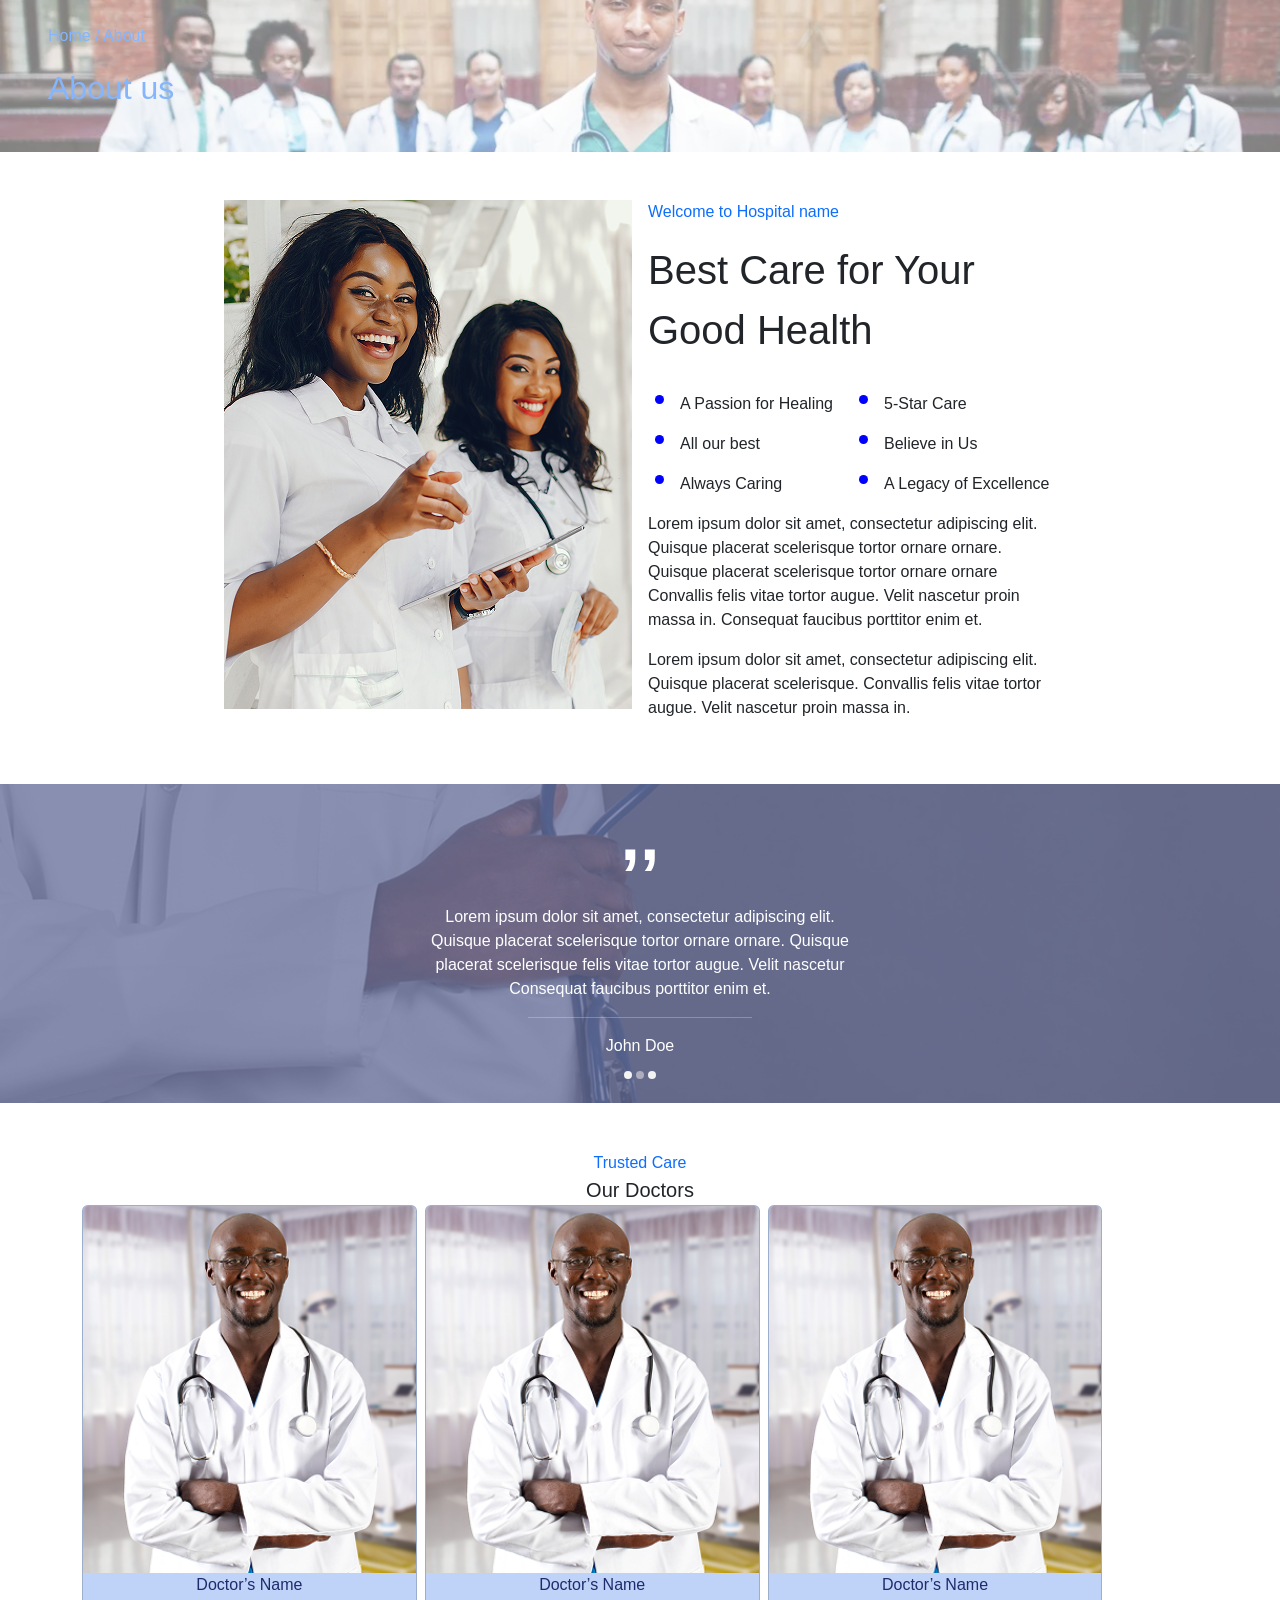
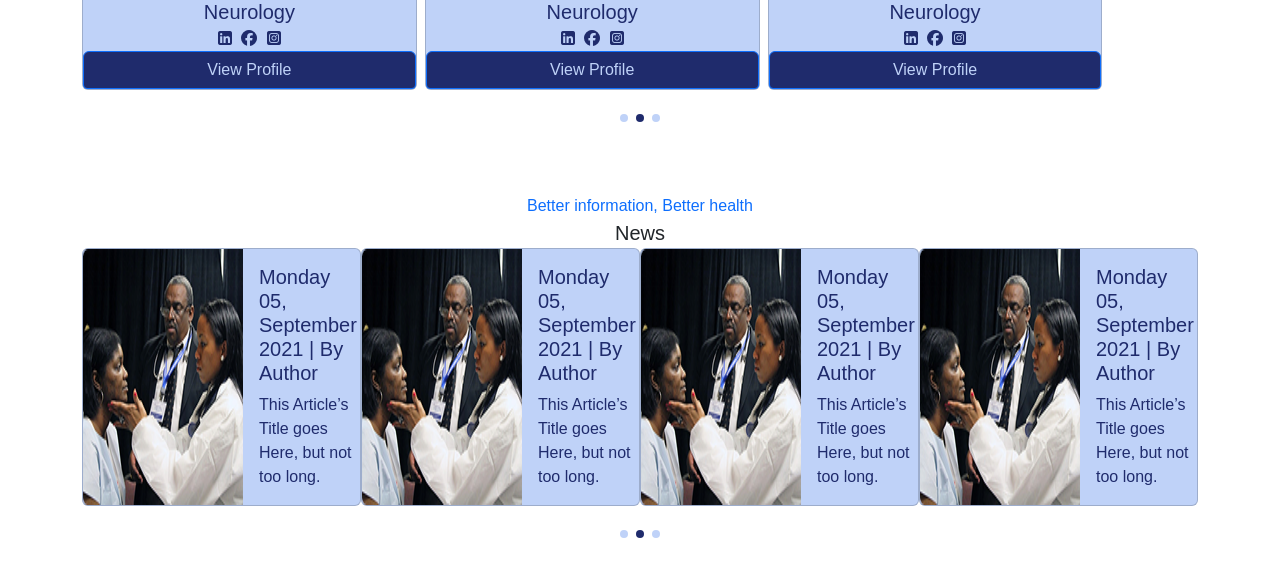
==== about-us.html @ 7771841c "about us" ====
<!doctype html>
<html lang="en">
  <head>
    <meta charset="UTF-8" />
    <meta name="viewport" content="width=device-width, initial-scale=1.0" />
    <title>About Us</title>
    <link
      href="https://cdn.jsdelivr.net/npm/bootstrap@5.3.8/dist/css/bootstrap.min.css"
      rel="stylesheet"
      integrity="sha384-sRIl4kxILFvY47J16cr9ZwB07vP4J8+LH7qKQnuqkuIAvNWLzeN8tE5YBujZqJLB"
      crossorigin="anonymous"
    />
    <link rel="stylesheet" href="css/all.min.css" />
    <link rel="stylesheet" href="css/style.css" />
  </head>
  <body>

<!-- section 1 -->

    <div class="container m-0 p-0 w-100">
      <div class="row">
        <div class="col-12 col-sm-8 col-md-6 col-lg-4 col-xl-2 col-xxl-1">
          <div class="bg-img-first-section opacity-50">
            <div class="text-primary p-4 ps-5 justify-content-start">
              <p class="fs-6">Home / About</p>
              <p class="fs-2">About us</p>
            </div>
          </div>
        </div>
      </div>
    </div>

<!-- section 2 -->

    <div class="container">
      <div class="row">
        <div class="col-12">
          <div class="d-flex w-100 p-5 justify-content-center gap-3">
            <div class="img-section-2 ">
              <img src="images/best-care-img.png">
            </div>
            <div class="text-section-2 ">
              <p class="text-primary">Welcome to Hospital name</p>
              <p class="fs-1 text-dark">Best Care for Your Good Health</p>
              <div class="text-list w-100 d-flex">
                <ul class="w-50">
                  <li>A Passion for Healing</li>
                  <li>All our best</li>
                  <li>Always Caring</li>
                </ul>
                <ul class="w-50">
                  <li>5-Star Care</li>
                  <li>Believe in Us</li>
                  <li>A Legacy of Excellence</li>
                </ul>
              </div>
              <div>
                <p>Lorem ipsum dolor sit amet, consectetur adipiscing elit. Quisque placerat scelerisque tortor ornare ornare. Quisque placerat scelerisque tortor ornare ornare Convallis felis vitae tortor augue. Velit nascetur proin massa in. Consequat faucibus porttitor enim et.</p>
                <p>Lorem ipsum dolor sit amet, consectetur adipiscing elit. Quisque placerat scelerisque. Convallis felis vitae tortor augue. Velit nascetur proin massa in.</p>
              </div>
            </div>
          </div>
        </div>
      </div>
    </div>
    
<!-- section 3 -->

    <div class="container m-0 p-0 w-100">
      <div class="row">
        <div class="col-12 col-sm-8 col-md-6 col-lg-4 col-xl-2 col-xxl-1">
          <div class="bg-img-second-section opacity-75">
            <div class="text-white text-center d-flex justify-content-center align-items-center">
              <div class="text-section-3 position-relative z-1">
                <span class="comma d-flex justify-content-center align-items-center mb-3">,,</span>
              <p>Lorem ipsum dolor sit amet, consectetur adipiscing elit. Quisque placerat scelerisque tortor ornare ornare. Quisque placerat scelerisque felis vitae tortor augue. Velit nascetur Consequat faucibus porttitor enim et.</p>
              <hr class="w-50 text-white mx-auto">
              <p class="fs-6 m-0">John Doe</p>
              <button class="rounded-circle p-1 border-0 mt-0 mb-4"></button>
              <button class="rounded-circle p-1 border-0 mt-0 mb-4 opacity-50"></button>
              <button class="rounded-circle p-1 border-0 mt-0 mb-4"></button>
              </div>
            </div>
          </div>
        </div>
      </div>
    </div>

<!-- section 4 -->
<div class="container">
  <div class="row">
    <div class="col-12">
      <div class="w-100 my-5">
        <div class="text-center">
          <p class="fs-6 text-primary m-0">Trusted Care</p>
      <p class="fs-5 m-0">Our Doctors</p>
        </div>
      <div class="cards w-100 d-flex gap-2">
        <div class="card text-center  ">
          <img src="images/f-doctor.png">
           <p class="fs-6  m-0">Doctor’s Name</p>
      <p class="fs-5 m-0">Neurology</p>
      <div class="icons">
        <i class="fa-brands fa-square-linkedin"></i>
        <i class="fa-brands fa-facebook"></i>
        <i class="fa-brands fa-square-instagram"></i>
      </div>
     <button class="btn btn-primary rounded-bottom-1">View Profile</button>
        </div>
        <div class="card text-center ">
          <img src="images/f-doctor.png">
           <p class="fs-6  m-0">Doctor’s Name</p>
      <p class="fs-5 m-0">Neurology</p>
      <div class="icons rounded-circle">
        <i class="fa-brands fa-square-linkedin"></i>
        <i class="fa-brands fa-facebook"></i>
        <i class="fa-brands fa-square-instagram"></i>
      </div>
      <button class="btn btn-primary rounded-bottom-1">View Profile</button>
        </div>
        <div class="card text-center ">
          <img src="images/f-doctor.png">
           <p class="fs-6  m-0">Doctor’s Name</p>
      <p class="fs-5 m-0">Neurology</p>
      <div class="icons">
        <i class="fa-brands fa-square-linkedin"></i>
        <i class="fa-brands fa-facebook"></i>
        <i class="fa-brands fa-square-instagram"></i>
      </div>
      <button class="btn btn-primary rounded-bottom-1">View Profile</button>
        </div>
      </div>
      <div class="buttons mt-4 gap-2 d-flex justify-content-center align-items-center">
      <button class="button-dot rounded-circle p-1 border-0 mt-0 mb-4  btn-secondary"></button>
      <button class="button-dot rounded-circle p-1 border-0 mt-0 mb-4  btn-primary"></button>
      <button class="button-dot rounded-circle p-1 border-0 mt-0 mb-4  btn-secondary"></button>
      </div>
      </div>
    </div>
  </div>
</div>


<!-- section 6 -->

<div class="container">
  <div class="row">
    <div class="col-12">
       <div class="text-center">
          <p class="fs-6 text-primary m-0">Better information, Better health</p>
      <p class="fs-5 m-0">News</p>
        </div>
        <div class="cards-section-6 w-100 d-flex">
          <div class="card d-flex flex-row w-50">
            <img src="images/4-card-news-img.png">
             <div class="card-body">
        <h5 class="card-title">Monday 05, September 2021 | By Author</h5>
        <p class="card-text">This Article’s Title goes Here, but not too long.</p>
    </div>
          </div>
          <div class="card d-flex flex-row w-50">
            <img src="images/4-card-news-img.png">
             <div class="card-body">
        <h5 class="card-title">Monday 05, September 2021 | By Author</h5>
        <p class="card-text">This Article’s Title goes Here, but not too long.</p>
    </div>
          </div>
          <div class="card d-flex flex-row w-50">
            <img src="images/4-card-news-img.png">
             <div class="card-body">
        <h5 class="card-title">Monday 05, September 2021 | By Author</h5>
        <p class="card-text">This Article’s Title goes Here, but not too long.</p>
    </div>
          </div>
          <div class="card d-flex flex-row w-50">
            <img src="images/4-card-news-img.png">
             <div class="card-body">
        <h5 class="card-title">Monday 05, September 2021 | By Author</h5>
        <p class="card-text">This Article’s Title goes Here, but not too long.</p>
    </div>
          </div>
        </div>
      <div class="buttons mt-4 gap-2 d-flex justify-content-center align-items-center">
      <button class="button-dot rounded-circle p-1 border-0 mt-0 mb-4  btn-secondary"></button>
      <button class="button-dot rounded-circle p-1 border-0 mt-0 mb-4  btn-primary"></button>
      <button class="button-dot rounded-circle p-1 border-0 mt-0 mb-4  btn-secondary"></button>
      </div>
    </div>
  </div>
</div>


    <script
      src="https://cdn.jsdelivr.net/npm/bootstrap@5.3.8/dist/js/bootstrap.bundle.min.js"
      integrity="sha384-FKyoEForCGlyvwx9Hj09JcYn3nv7wiPVlz7YYwJrWVcXK/BmnVDxM+D2scQbITxI"
      crossorigin="anonymous"
    ></script>
  </body>
</html>
---- css/style.css ----
* {
    margin: 0;
    padding: 0;
    box-sizing: border-box;
}

body {
    font-family: Arial, sans-serif;
}


/* =================================
   Top Bar
================================= */

.top-bar {
    background-color: #ffffff;
}

.top-bar-content {
    width: 80%;
    max-width: 1200px;
    min-height: 100px;

    margin: auto;

    display: flex;
    justify-content: space-between;
    align-items: center;
}


/* Logo */

.logo {
    font-family: Georgia, serif;

    font-size: 36px;
    font-weight: bold;
}

.logo-dark {
    color: #1f2b6c;
}

.logo-blue {
    color: #159eec;
}


/* Information */

.top-info {
    display: flex;
    align-items: center;
    gap: 35px;
}

.info-item {
    display: flex;
    align-items: center;
    gap: 12px;
}

.info-item i {
    color: #1f2b6c;
    font-size: 32px;
}

.info-item p {
    color: #1f2b6c;

    font-size: 14px;

    margin-bottom: 5px;
}

.info-item span {
    color: #159eec;

    font-size: 14px;
}


/* =================================
   Navbar
================================= */

.navbar {
    background-color: #1f2b6c;
}

.navbar-content {
    width: 80%;
    max-width: 1200px;
    min-height: 75px;

    margin: auto;

    display: flex;
    justify-content: space-between;
    align-items: center;
}


/* Links */

.nav-links {
    list-style: none;

    display: flex;
    align-items: center;

    gap: 30px;
}

.nav-links a {
    color: #ffffff;

    text-decoration: none;

    font-size: 17px;
}


/* Right Side */

.nav-right {
    display: flex;
    align-items: center;

    gap: 30px;
}

.search-icon {
    color: #ffffff;

    font-size: 25px;

    text-decoration: none;
}

.appointment-btn {
    background-color: #bfd2f8;
    color: #1f2b6c;

    text-decoration: none;

    padding: 14px 35px;

    border-radius: 30px;

    font-size: 16px;
}


/* =================================
   Testing Space
================================= */

.page-space {
    height: 350px;
}


/* Page About Us */

/* section 1 */

.bg-img-first-section{
    background-image: url(../images/about-us.png);
    background-size: cover;
    background-position: center;
    background-repeat: no-repeat;
    width: 100vw;
}

.img-section-2{
    width: 40%;
}

.text-section-2{
    width: 40%;
}


 li::marker {
    color: blue;
    font-size: 30px;
}

/* section 3 */

.bg-img-second-section{
    background-image: url(../images/text-john-img.png);
    background-color: blue;
    background-size: cover;
    background-position: center;
    background-repeat: no-repeat;
    width: 100vw;
    position: relative;
}

.bg-img-second-section::before {
    content: "";
    position: absolute;
    inset: 0;
    background-color: #1f2b6cad;
}

.text-section-3{
    width: 35%;
}

.comma{
    font-size: 70px;
    font-weight: bold;
}


/* section 4 */

.card{
    width: 30%;
    color: #1F2B6C;
    background-color: #BFD2F8;
}

.btn{
    background-color: #1F2B6C;
    color: #BFD2F8;
}


.button-dot{
    /* color: #BFD2F8; */
     background-color: #BFD2F8;
}

.button-dot:nth-child(2){
     background-color: #1F2B6C;
}





/* =================================
   Footer
================================= */

.footer {
    background-color: #1f2b6c;
    color: #ffffff;

    padding: 60px 0 25px;
}

.footer-content {
    width: 80%;
    max-width: 1200px;

    margin: auto;
}


/* Footer Top */

.footer-top {
    display: flex;
    justify-content: space-between;

    gap: 40px;
}

.footer-column {
    width: 23%;

    display: flex;
    flex-direction: column;
}

.footer-column h3 {
    font-size: 16px;

    margin-bottom: 25px;
}

.footer-column p {
    font-size: 13px;

    line-height: 1.7;

    margin-bottom: 5px;
}

.footer-column a {
    color: #ffffff;

    text-decoration: none;

    font-size: 13px;

    margin-bottom: 10px;
}


/* Footer Logo */

.footer-about h2 {
    color: #bfd2f8;

    font-family: Georgia, serif;

    font-size: 28px;

    margin-bottom: 20px;
}

.footer-about p {
    font-size: 14px;

    line-height: 1.7;
}


/* Newsletter */

.newsletter-box {
    width: 100%;

    display: flex;
}

.newsletter-box input {
    width: 85%;

    padding: 12px;

    border: none;
    outline: none;

    background-color: #bfd2f8;
    color: #1f2b6c;
}

.newsletter-box button {
    width: 15%;

    border: none;

    background-color: #bfd2f8;
    color: #1f2b6c;

    cursor: pointer;
}


/* Footer Line */

.footer-line {
    height: 1px;

    background-color: #bfd2f8;

    margin: 40px 0 25px;
}


/* Footer Bottom */

.footer-bottom {
    display: flex;
    justify-content: space-between;
    align-items: center;
}

.footer-bottom p {
    font-size: 12px;
}


/* Social Icons */

.social-icons {
    display: flex;

    gap: 15px;
}

.social-icons a {
    color: #ffffff;

    font-size: 17px;

    text-decoration: none;
}
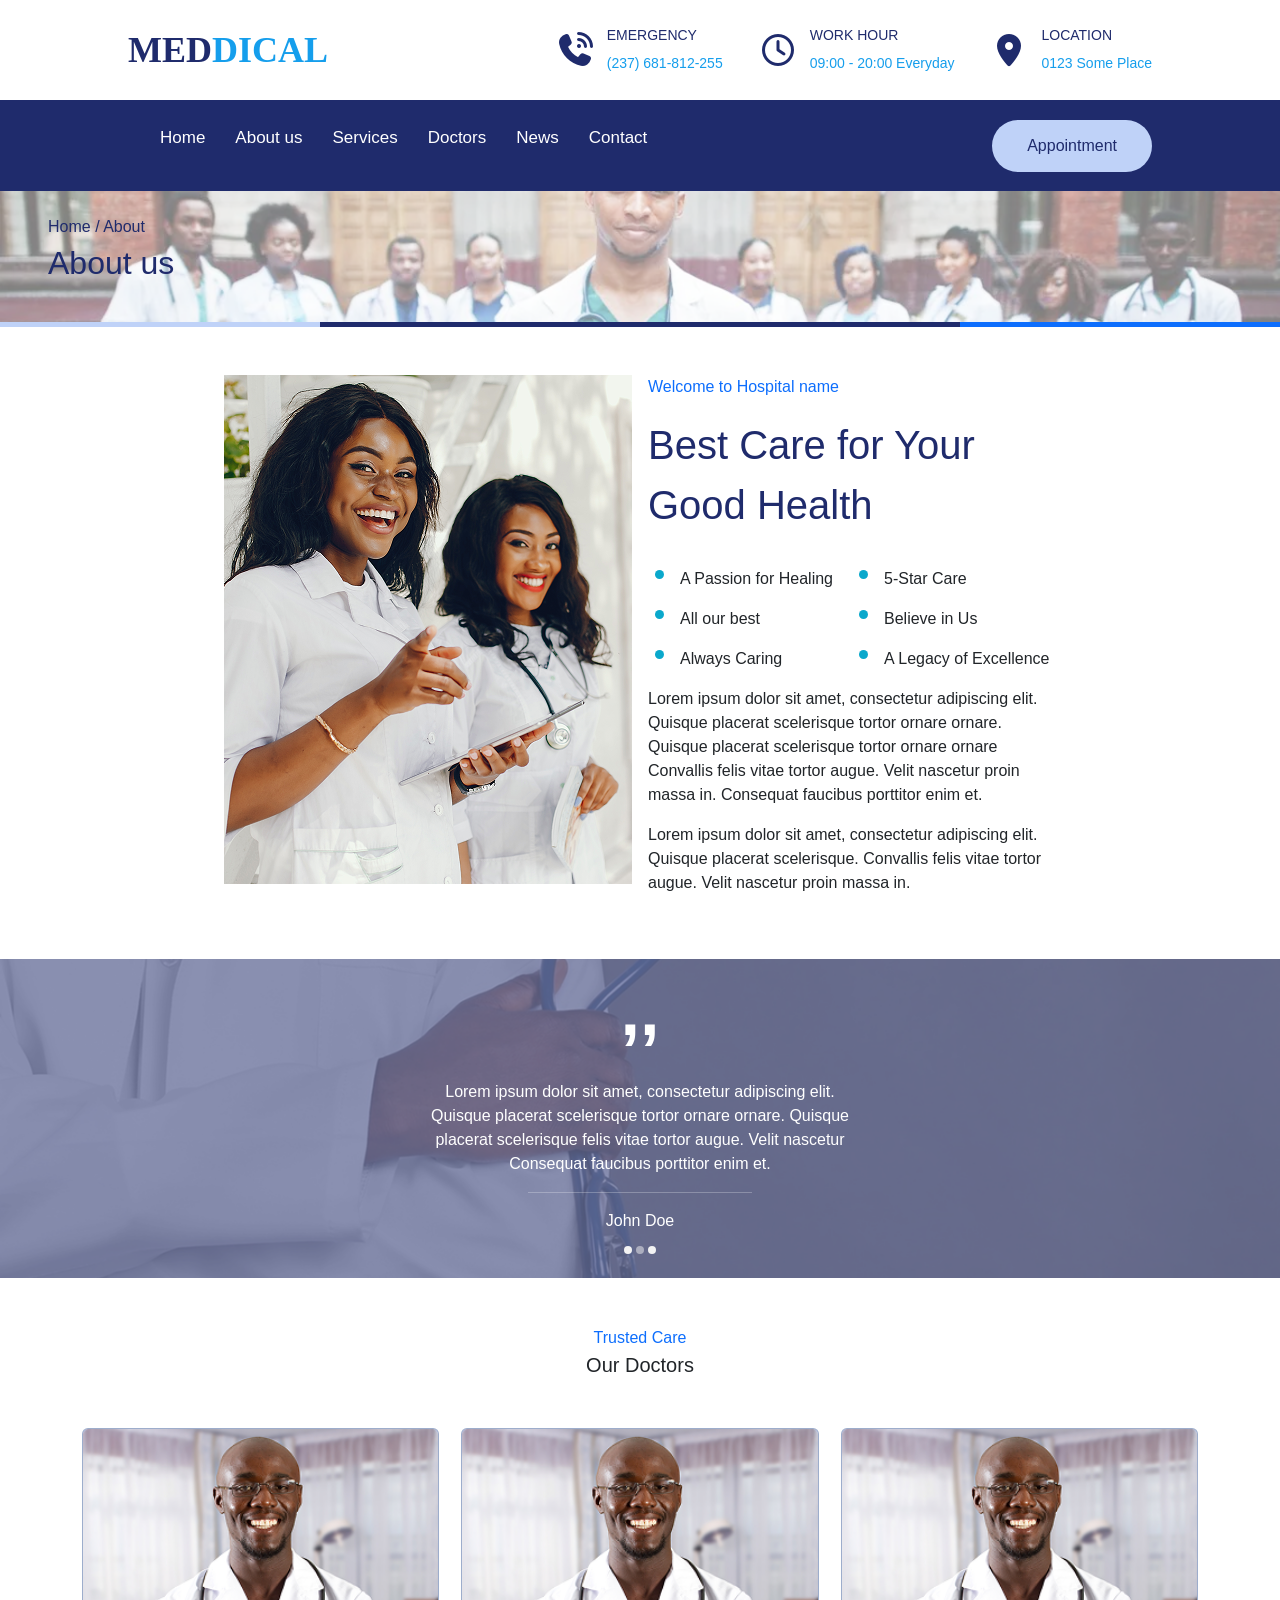
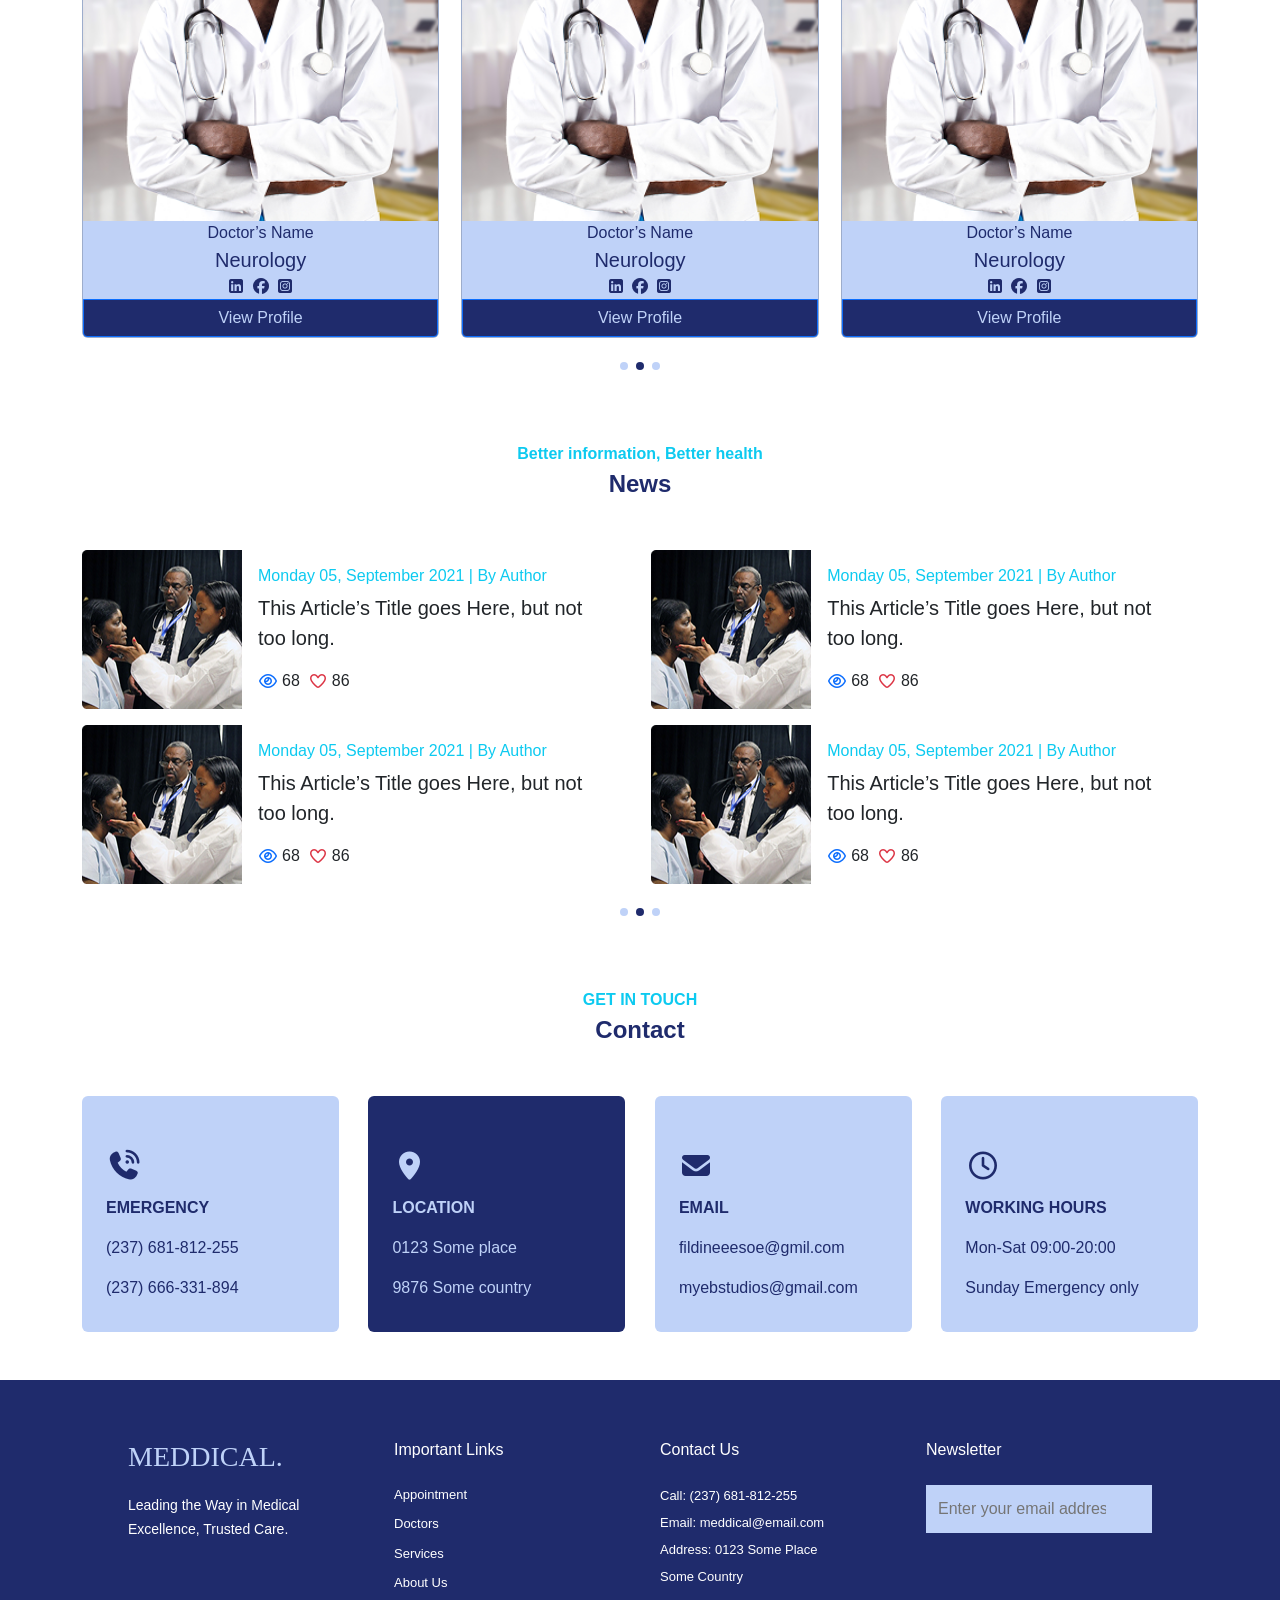
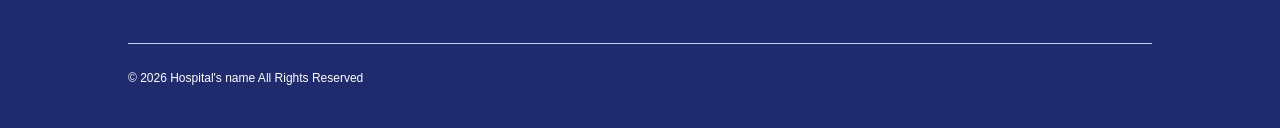
==== commit 44366d60: "js" ====
--- a/about-us.html
+++ b/about-us.html
@@ -8,40 +8,131 @@
       href="https://cdn.jsdelivr.net/npm/bootstrap@5.3.8/dist/css/bootstrap.min.css"
       rel="stylesheet"
       integrity="sha384-sRIl4kxILFvY47J16cr9ZwB07vP4J8+LH7qKQnuqkuIAvNWLzeN8tE5YBujZqJLB"
-      crossorigin="anonymous"
-    />
+      crossorigin="anonymous"/>
     <link rel="stylesheet" href="css/all.min.css" />
+    <link rel="stylesheet" href="css/about-us-doctors.css" />
     <link rel="stylesheet" href="css/style.css" />
   </head>
   <body>
-
-<!-- section 1 -->
-
-    <div class="container m-0 p-0 w-100">
+    <!-- Top Bar -->
+
+    <header class="top-bar">
+      <div class="top-bar-content">
+        <!-- Logo -->
+
+        <div class="logo">
+          <span class="logo-dark">MED</span><span class="logo-blue">DICAL</span>
+        </div>
+
+        <!-- Information -->
+
+        <div class="top-info">
+          <div class="info-item">
+            <i class="fa-solid fa-phone-volume"></i>
+
+            <div>
+              <p>EMERGENCY</p>
+              <span>(237) 681-812-255</span>
+            </div>
+          </div>
+
+          <div class="info-item">
+            <i class="fa-regular fa-clock"></i>
+
+            <div>
+              <p>WORK HOUR</p>
+              <span>09:00 - 20:00 Everyday</span>
+            </div>
+          </div>
+
+          <div class="info-item">
+            <i class="fa-solid fa-location-dot"></i>
+
+            <div>
+              <p>LOCATION</p>
+              <span>0123 Some Place</span>
+            </div>
+          </div>
+        </div>
+      </div>
+    </header>
+
+    <!-- Navbar -->
+
+    <nav class="navbar">
+      <div class="navbar-content">
+        <ul class="nav-links">
+          <li>
+            <a href="index.html">Home</a>
+          </li>
+          <li>
+            <a href="about-us.html">About us</a>
+          </li>
+          <li>
+            <a href="services.html">Services</a>
+          </li>
+          <li>
+            <a href="doctors.html">Doctors</a>
+          </li>
+          <li>
+            <a href="blog.html">News</a>
+          </li>
+          <li>
+            <a href="contact.html">Contact</a>
+          </li>
+        </ul>
+
+        <div class="nav-right">
+          <a href="#" class="search-icon">
+            <i class="bi bi-search"></i>
+          </a>
+          <a href="appointment.html" class="appointment-btn"> Appointment </a>
+        </div>
+      </div>
+    </nav>
+
+    <!-- section 1 -->
+
+    <div class="container-fluid m-0 p-0 w-100">
       <div class="row">
-        <div class="col-12 col-sm-8 col-md-6 col-lg-4 col-xl-2 col-xxl-1">
-          <div class="bg-img-first-section opacity-50">
-            <div class="text-primary p-4 ps-5 justify-content-start">
-              <p class="fs-6">Home / About</p>
-              <p class="fs-2">About us</p>
+        <div class="col-12">
+          <div class="position-relative">
+            <div
+              class="bg-img-first-section opacity-50 position-absolute top-0 start-0 h-100"
+            ></div>
+            <div
+              class="text-primary p-4 ps-5 justify-content-start text-nowrap position-relative">
+              <p class="fs-6 p-section-1 m-0">Home / About</p>
+              <p class="fs-2 p-section-1">About us</p>
+            </div>
+            <div class="position-absolute bottom-0 start-0 w-100 d-flex">
+              <div
+                class="line-buttom-1-section-1 w-25 border-bottom border-5"
+              ></div>
+              <div
+                class="line-buttom-2-section-1 w-50 border-bottom border-5"
+              ></div>
+              <div class="w-25 border-bottom border-5 border-primary"></div>
             </div>
           </div>
         </div>
       </div>
     </div>
 
-<!-- section 2 -->
+    <!-- section 2 -->
 
     <div class="container">
       <div class="row">
         <div class="col-12">
           <div class="d-flex w-100 p-5 justify-content-center gap-3">
-            <div class="img-section-2 ">
-              <img src="images/best-care-img.png">
-            </div>
-            <div class="text-section-2 ">
+            <div class="img-section-2">
+              <img src="images/best-care-img.png" />
+            </div>
+            <div class="text-section-2">
               <p class="text-primary">Welcome to Hospital name</p>
-              <p class="fs-1 text-dark">Best Care for Your Good Health</p>
+              <p class="fs-1 p-text-color-section-2">
+                Best Care for Your Good Health
+              </p>
               <div class="text-list w-100 d-flex">
                 <ul class="w-50">
                   <li>A Passion for Healing</li>
@@ -55,30 +146,54 @@
                 </ul>
               </div>
               <div>
-                <p>Lorem ipsum dolor sit amet, consectetur adipiscing elit. Quisque placerat scelerisque tortor ornare ornare. Quisque placerat scelerisque tortor ornare ornare Convallis felis vitae tortor augue. Velit nascetur proin massa in. Consequat faucibus porttitor enim et.</p>
-                <p>Lorem ipsum dolor sit amet, consectetur adipiscing elit. Quisque placerat scelerisque. Convallis felis vitae tortor augue. Velit nascetur proin massa in.</p>
+                <p>
+                  Lorem ipsum dolor sit amet, consectetur adipiscing elit.
+                  Quisque placerat scelerisque tortor ornare ornare. Quisque
+                  placerat scelerisque tortor ornare ornare Convallis felis
+                  vitae tortor augue. Velit nascetur proin massa in. Consequat
+                  faucibus porttitor enim et.
+                </p>
+                <p>
+                  Lorem ipsum dolor sit amet, consectetur adipiscing elit.
+                  Quisque placerat scelerisque. Convallis felis vitae tortor
+                  augue. Velit nascetur proin massa in.
+                </p>
               </div>
             </div>
           </div>
         </div>
       </div>
     </div>
-    
-<!-- section 3 -->
+
+    <!-- section 3 -->
 
     <div class="container m-0 p-0 w-100">
       <div class="row">
         <div class="col-12 col-sm-8 col-md-6 col-lg-4 col-xl-2 col-xxl-1">
           <div class="bg-img-second-section opacity-75">
-            <div class="text-white text-center d-flex justify-content-center align-items-center">
+            <div
+              class="text-white text-center d-flex justify-content-center align-items-center">
               <div class="text-section-3 position-relative z-1">
-                <span class="comma d-flex justify-content-center align-items-center mb-3">,,</span>
-              <p>Lorem ipsum dolor sit amet, consectetur adipiscing elit. Quisque placerat scelerisque tortor ornare ornare. Quisque placerat scelerisque felis vitae tortor augue. Velit nascetur Consequat faucibus porttitor enim et.</p>
-              <hr class="w-50 text-white mx-auto">
-              <p class="fs-6 m-0">John Doe</p>
-              <button class="rounded-circle p-1 border-0 mt-0 mb-4"></button>
-              <button class="rounded-circle p-1 border-0 mt-0 mb-4 opacity-50"></button>
-              <button class="rounded-circle p-1 border-0 mt-0 mb-4"></button>
+                <span
+                  class="comma d-flex justify-content-center align-items-center mb-3"
+                  >,,</span>
+                <p>
+                  Lorem ipsum dolor sit amet, consectetur adipiscing elit.
+                  Quisque placerat scelerisque tortor ornare ornare. Quisque
+                  placerat scelerisque felis vitae tortor augue. Velit nascetur
+                  Consequat faucibus porttitor enim et.
+                </p>
+                <hr class="w-50 text-white mx-auto" />
+                <p class="fs-6 m-0">John Doe</p>
+                <button
+                  class="rounded-circle p-1 border-0 mt-0 mb-4">
+              </button>
+                <button
+                  class="rounded-circle p-1 border-0 mt-0 mb-4 opacity-50">
+              </button>
+                <button
+                  class="rounded-circle p-1 border-0 mt-0 mb-4">
+              </button>
               </div>
             </div>
           </div>
@@ -86,114 +201,332 @@
       </div>
     </div>
 
-<!-- section 4 -->
-<div class="container">
-  <div class="row">
-    <div class="col-12">
-      <div class="w-100 my-5">
-        <div class="text-center">
-          <p class="fs-6 text-primary m-0">Trusted Care</p>
-      <p class="fs-5 m-0">Our Doctors</p>
-        </div>
-      <div class="cards w-100 d-flex gap-2">
-        <div class="card text-center  ">
-          <img src="images/f-doctor.png">
-           <p class="fs-6  m-0">Doctor’s Name</p>
-      <p class="fs-5 m-0">Neurology</p>
-      <div class="icons">
-        <i class="fa-brands fa-square-linkedin"></i>
-        <i class="fa-brands fa-facebook"></i>
-        <i class="fa-brands fa-square-instagram"></i>
-      </div>
-     <button class="btn btn-primary rounded-bottom-1">View Profile</button>
-        </div>
-        <div class="card text-center ">
-          <img src="images/f-doctor.png">
-           <p class="fs-6  m-0">Doctor’s Name</p>
-      <p class="fs-5 m-0">Neurology</p>
-      <div class="icons rounded-circle">
-        <i class="fa-brands fa-square-linkedin"></i>
-        <i class="fa-brands fa-facebook"></i>
-        <i class="fa-brands fa-square-instagram"></i>
-      </div>
-      <button class="btn btn-primary rounded-bottom-1">View Profile</button>
-        </div>
-        <div class="card text-center ">
-          <img src="images/f-doctor.png">
-           <p class="fs-6  m-0">Doctor’s Name</p>
-      <p class="fs-5 m-0">Neurology</p>
-      <div class="icons">
-        <i class="fa-brands fa-square-linkedin"></i>
-        <i class="fa-brands fa-facebook"></i>
-        <i class="fa-brands fa-square-instagram"></i>
-      </div>
-      <button class="btn btn-primary rounded-bottom-1">View Profile</button>
-        </div>
-      </div>
-      <div class="buttons mt-4 gap-2 d-flex justify-content-center align-items-center">
-      <button class="button-dot rounded-circle p-1 border-0 mt-0 mb-4  btn-secondary"></button>
-      <button class="button-dot rounded-circle p-1 border-0 mt-0 mb-4  btn-primary"></button>
-      <button class="button-dot rounded-circle p-1 border-0 mt-0 mb-4  btn-secondary"></button>
-      </div>
+    <!-- section 4 -->
+    <div class="container">
+      <div class="row">
+        <div class="col-12">
+          <div class="w-100 my-5">
+            <div class="text-center">
+              <p class="fs-6 text-primary m-0">Trusted Care</p>
+              <p class="fs-5 m-0">Our Doctors</p>
+            </div>
+            <div
+              class="cards w-100 d-flex justify-content-between mt-5">
+              <div class="card card-section-4 text-center">
+                <img src="images/f-doctor.png" />
+                <p class="fs-6 m-0">Doctor’s Name</p>
+                <p class="fs-5 m-0">Neurology</p>
+                <div class="icons">
+                  <i class="fa-brands fa-square-linkedin"></i>
+                  <i class="fa-brands fa-facebook"></i>
+                  <i class="fa-brands fa-square-instagram"></i>
+                </div>
+                <button class="btn btn-primary rounded-0 rounded-bottom-1">
+                  View Profile
+                </button>
+              </div>
+              <div class="card card-section-4 text-center">
+                <img src="images/f-doctor.png" />
+                <p class="fs-6 m-0">Doctor’s Name</p>
+                <p class="fs-5 m-0">Neurology</p>
+                <div class="icons rounded-circle">
+                  <i class="fa-brands fa-square-linkedin"></i>
+                  <i class="fa-brands fa-facebook"></i>
+                  <i class="fa-brands fa-square-instagram"></i>
+                </div>
+                <button class="btn btn-primary rounded-0 rounded-bottom-1">
+                  View Profile
+                </button>
+              </div>
+              <div class="card card-section-4 text-center">
+                <img src="images/f-doctor.png" />
+                <p class="fs-6 m-0">Doctor’s Name</p>
+                <p class="fs-5 m-0">Neurology</p>
+                <div class="icons">
+                  <i class="fa-brands fa-square-linkedin"></i>
+                  <i class="fa-brands fa-facebook"></i>
+                  <i class="fa-brands fa-square-instagram"></i>
+                </div>
+                <button class="btn btn-primary rounded-0 rounded-bottom-1">
+                  View Profile
+                </button>
+              </div>
+            </div>
+            <div
+              class="buttons mt-4 gap-2 d-flex justify-content-center align-items-center">
+              <button
+                class="button-dot rounded-circle p-1 border-0 mt-0 mb-4 btn-secondary">
+              </button>
+              <button
+                class="button-dot rounded-circle p-1 border-0 mt-0 mb-4 btn-primary">
+            </button>
+              <button
+                class="button-dot rounded-circle p-1 border-0 mt-0 mb-4 btn-secondary">
+            </button>
+            </div>
+          </div>
+        </div>
       </div>
     </div>
-  </div>
-</div>
-
-
-<!-- section 6 -->
-
-<div class="container">
-  <div class="row">
-    <div class="col-12">
-       <div class="text-center">
-          <p class="fs-6 text-primary m-0">Better information, Better health</p>
-      <p class="fs-5 m-0">News</p>
-        </div>
-        <div class="cards-section-6 w-100 d-flex">
-          <div class="card d-flex flex-row w-50">
-            <img src="images/4-card-news-img.png">
-             <div class="card-body">
-        <h5 class="card-title">Monday 05, September 2021 | By Author</h5>
-        <p class="card-text">This Article’s Title goes Here, but not too long.</p>
+
+    <!-- section 5 -->
+
+    <div class="container">
+      <div class="row">
+        <div class="col-12">
+          <div class="text-center mb-5">
+            <p class="fs-6 text-info fw-bold m-0">
+              Better information, Better health
+            </p>
+            <p class="p-top-section-5 fw-bold fs-4 m-0">News</p>
+          </div>
+          <div
+            class="cards-section-5 w-100 d-flex flex-wrap justify-content-between row-gap-3">
+            <div class="card card-section-5 d-flex flex-row border border-0">
+              <img src="images/4-card-news-img.png" />
+              <div class="card-body">
+                <h5 class="card-title fs-6 text-info">
+                  Monday 05, September 2021 | By Author
+                </h5>
+                <p class="card-text fs-5">
+                  This Article’s Title goes Here, but not too long.
+                </p>
+                <div class="d-flex align-items-center gap-2">
+                  <div class="d-flex align-items-center gap-1">
+                    <i id="viewBtn1" class="fa-regular fa-eye text-primary"></i>
+                    <span id="viewCount1">68</span>
+                  </div>
+
+                  <div class="d-flex align-items-center gap-1">
+                    <i
+                      id="likeBtn1"
+                      class="fa-regular fa-heart text-danger">
+                  </i>
+                    <span id="likeCount1">86</span>
+                  </div>
+                </div>
+              </div>
+            </div>
+            <div class="card card-section-5 d-flex flex-row border border-0">
+              <img src="images/4-card-news-img.png" />
+              <div class="card-body">
+                <h5 class="card-title fs-6 text-info">
+                  Monday 05, September 2021 | By Author
+                </h5>
+                <p class="card-text fs-5">
+                  This Article’s Title goes Here, but not too long.
+                </p>
+                <div class="d-flex align-items-center gap-2">
+                  <div class="d-flex align-items-center gap-1">
+                    <i id="viewBtn2" class="fa-regular fa-eye text-primary"></i>
+                    <span id="viewCount2">68</span>
+                  </div>
+
+                  <div class="d-flex align-items-center gap-1">
+                    <i
+                      id="likeBtn2"
+                      class="fa-regular fa-heart text-danger">
+                  </i>
+                    <span id="likeCount2">86</span>
+                  </div>
+                </div>
+              </div>
+            </div>
+            <div class="card card-section-5 d-flex flex-row border border-0">
+              <img src="images/4-card-news-img.png" />
+              <div class="card-body">
+                <h5 class="card-title fs-6 text-info">
+                  Monday 05, September 2021 | By Author
+                </h5>
+                <p class="card-text fs-5">
+                  This Article’s Title goes Here, but not too long.
+                </p>
+                <div class="d-flex align-items-center gap-2">
+                  <div class="d-flex align-items-center gap-1">
+                    <i id="viewBtn3" class="fa-regular fa-eye text-primary"></i>
+                    <span id="viewCount3">68</span>
+                  </div>
+
+                  <div class="d-flex align-items-center gap-1">
+                    <i
+                      id="likeBtn3"
+                      class="fa-regular fa-heart text-danger">
+                  </i>
+                    <span id="likeCount3">86</span>
+                  </div>
+                </div>
+              </div>
+            </div>
+            <div class="card card-section-5 d-flex flex-row border border-0">
+              <img src="images/4-card-news-img.png" />
+              <div class="card-body">
+                <h5 class="card-title fs-6 text-info">
+                  Monday 05, September 2021 | By Author
+                </h5>
+                <p class="card-text fs-5">
+                  This Article’s Title goes Here, but not too long.
+                </p>
+                <div class="d-flex align-items-center gap-2">
+                  <div class="d-flex align-items-center gap-1">
+                    <i id="viewBtn4" class="fa-regular fa-eye text-primary"></i>
+                    <span id="viewCount4">68</span>
+                  </div>
+
+                  <div class="d-flex align-items-center gap-1">
+                    <i
+                      id="likeBtn4"
+                      class="fa-regular fa-heart text-danger">
+                  </i>
+                    <span id="likeCount4">86</span>
+                  </div>
+                </div>
+              </div>
+            </div>
+          </div>
+          <div
+            class="buttons mt-4 gap-2 d-flex justify-content-center align-items-center">
+            <button
+              class="button-dot rounded-circle p-1 border-0 mt-0 mb-4 btn-secondary">
+          </button>
+            <button
+              class="button-dot rounded-circle p-1 border-0 mt-0 mb-4 btn-primary">
+          </button>
+            <button
+              class="button-dot rounded-circle p-1 border-0 mt-0 mb-4 btn-secondary">
+          </button>
+          </div>
+        </div>
+      </div>
     </div>
-          </div>
-          <div class="card d-flex flex-row w-50">
-            <img src="images/4-card-news-img.png">
-             <div class="card-body">
-        <h5 class="card-title">Monday 05, September 2021 | By Author</h5>
-        <p class="card-text">This Article’s Title goes Here, but not too long.</p>
+
+    <!-- section 6 -->
+
+    <div class="container my-5">
+      <div class="row">
+        <div class="col-12">
+          <div class="text-center mb-5">
+            <p class="fs-6 text-info fw-bold text-uppercase m-0">
+              Get in touch
+            </p>
+            <p class="p-top-section-5 fw-bold fs-4 m-0">Contact</p>
+          </div>
+          <div class="cards-section-6 w-100 d-flex justify-content-between">
+            <div class="card card-section-6 border border-0">
+              <div class="card-body mt-4 ps-4">
+                <i class="fa-solid fa-phone-volume fs-3 py-3"></i>
+                <p class="fw-bold text-uppercase">EMERGENCY</p>
+                <p>(237) 681-812-255</p>
+                <p>(237) 666-331-894</p>
+              </div>
+            </div>
+            <div class="card card-section-6 card-2 border border-0">
+              <div class="card-body mt-4 ps-4">
+                <i class="fa-solid fa-location-dot fs-3 py-3"></i>
+                <p class="fw-bold text-uppercase">Location</p>
+                <p>0123 Some place</p>
+                <p>9876 Some country</p>
+              </div>
+            </div>
+            <div class="card card-section-6 border border-0">
+              <div class="card-body mt-4 ps-4">
+                <i class="fa-solid fa-envelope fs-3 py-3"></i>
+                <p class="fw-bold text-uppercase">Email</p>
+                <p>fildineeesoe@gmil.com</p>
+                <p>myebstudios@gmail.com</p>
+              </div>
+            </div>
+            <div class="card card-section-6 border border-0">
+              <div class="card-body mt-4 ps-4">
+                <i class="fa-regular fa-clock fs-3 py-3"></i>
+                <p class="fw-bold text-uppercase">Working Hours</p>
+                <p>Mon-Sat 09:00-20:00</p>
+                <p>Sunday Emergency only</p>
+              </div>
+            </div>
+          </div>
+        </div>
+      </div>
     </div>
-          </div>
-          <div class="card d-flex flex-row w-50">
-            <img src="images/4-card-news-img.png">
-             <div class="card-body">
-        <h5 class="card-title">Monday 05, September 2021 | By Author</h5>
-        <p class="card-text">This Article’s Title goes Here, but not too long.</p>
-    </div>
-          </div>
-          <div class="card d-flex flex-row w-50">
-            <img src="images/4-card-news-img.png">
-             <div class="card-body">
-        <h5 class="card-title">Monday 05, September 2021 | By Author</h5>
-        <p class="card-text">This Article’s Title goes Here, but not too long.</p>
-    </div>
-          </div>
-        </div>
-      <div class="buttons mt-4 gap-2 d-flex justify-content-center align-items-center">
-      <button class="button-dot rounded-circle p-1 border-0 mt-0 mb-4  btn-secondary"></button>
-      <button class="button-dot rounded-circle p-1 border-0 mt-0 mb-4  btn-primary"></button>
-      <button class="button-dot rounded-circle p-1 border-0 mt-0 mb-4  btn-secondary"></button>
-      </div>
-    </div>
-  </div>
-</div>
-
+
+    <!-- Footer -->
+
+    <footer class="footer">
+      <div class="footer-content">
+        <!-- Footer Top -->
+
+        <div class="footer-top">
+          <!-- Hospital Info -->
+
+          <div class="footer-column footer-about">
+            <h2>MEDDICAL.</h2>
+
+            <p>Leading the Way in Medical Excellence, Trusted Care.</p>
+          </div>
+
+          <!-- Important Links -->
+
+          <div class="footer-column">
+            <h3>Important Links</h3>
+
+            <a href="appointment.html">Appointment</a>
+            <a href="doctors.html">Doctors</a>
+            <a href="services.html">Services</a>
+            <a href="about.html">About Us</a>
+          </div>
+
+          <!-- Contact Us -->
+
+          <div class="footer-column">
+            <h3>Contact Us</h3>
+            <p>Call: (237) 681-812-255</p>
+            <p>Email: meddical@email.com</p>
+            <p>Address: 0123 Some Place</p>
+            <p>Some Country</p>
+          </div>
+
+          <!-- Newsletter -->
+
+          <div class="footer-column newsletter">
+            <h3>Newsletter</h3>
+
+            <div class="newsletter-box">
+              <input type="email" placeholder="Enter your email address" />
+              <button>
+                <i class="bi bi-send"></i>
+              </button>
+            </div>
+          </div>
+        </div>
+
+        <!-- Footer Line -->
+
+        <div class="footer-line"></div>
+
+        <!-- Footer Bottom -->
+
+        <div class="footer-bottom">
+          <p>© 2026 Hospital's name All Rights Reserved</p>
+
+          <div class="social-icons">
+            <a href="#">
+              <i class="bi bi-linkedin"></i>
+            </a>
+            <a href="#">
+              <i class="bi bi-facebook"></i>
+            </a>
+            <a href="#">
+              <i class="bi bi-instagram"></i>
+            </a>
+          </div>
+        </div>
+      </div>
+    </footer>
 
     <script
       src="https://cdn.jsdelivr.net/npm/bootstrap@5.3.8/dist/js/bootstrap.bundle.min.js"
       integrity="sha384-FKyoEForCGlyvwx9Hj09JcYn3nv7wiPVlz7YYwJrWVcXK/BmnVDxM+D2scQbITxI"
       crossorigin="anonymous"
     ></script>
+    <script src="js/about-us_doctors.js"></script>
   </body>
 </html>
--- a/css/about-us-doctors.css
+++ b/css/about-us-doctors.css
@@ -0,0 +1,116 @@
+/* Page About Us and Doctors */
+
+/* section 1 */
+
+.bg-img-first-section {
+  background-image: url(../images/about-us.png);
+  background-size: cover;
+  background-position: center;
+  background-repeat: no-repeat;
+  width: 100%;
+  /* height: 150px; */
+}
+
+.p-section-1 {
+  color: #1f2b6c;
+}
+
+.line-buttom-1-section-1 {
+  border-color: #bfd2f8 !important;
+}
+
+.line-buttom-2-section-1 {
+  border-color: #1f2b6c !important;
+}
+
+/* section 2 */
+
+.img-section-2 {
+  width: 40%;
+}
+
+.text-section-2 {
+  width: 40%;
+}
+
+.p-text-color-section-2 {
+  color: #1f2b6c;
+}
+
+li::marker {
+  color: #0aa8cc;
+  font-size: 30px;
+}
+
+/* section 3 */
+
+.bg-img-second-section {
+  background-image: url(../images/text-john-img.png);
+  background-color: blue;
+  background-size: cover;
+  background-position: center;
+  background-repeat: no-repeat;
+  width: 100vw;
+  position: relative;
+}
+
+.bg-img-second-section::before {
+  content: "";
+  position: absolute;
+  inset: 0;
+  background-color: #1f2b6cad;
+}
+
+.text-section-3 {
+  width: 35%;
+}
+
+.comma {
+  font-size: 70px;
+  font-weight: bold;
+}
+
+/* section 4 */
+
+.card-section-4 {
+  width: 32%;
+  color: #1f2b6c;
+  background-color: #bfd2f8;
+}
+
+.btn {
+  background-color: #1f2b6c;
+  color: #bfd2f8;
+}
+
+.button-dot {
+  /* color: #BFD2F8; */
+  background-color: #bfd2f8;
+}
+
+.button-dot:nth-child(2) {
+  background-color: #1f2b6c;
+}
+
+/* section 5 */
+
+.p-top-section-5 {
+  color: #1f2b6c;
+}
+
+.card-section-5 {
+  width: 49%;
+}
+
+/* section 6 */
+
+.card-section-6 {
+  background-color: #bfd2f8;
+  color: #1f2b6c;
+  width: 23%;
+}
+
+.card-2 {
+  background-color: #1f2b6c;
+  color: #bfd2f8;
+}
--- a/css/style.css
+++ b/css/style.css
@@ -163,88 +163,6 @@
 }
 
 
-/* Page About Us */
-
-/* section 1 */
-
-.bg-img-first-section{
-    background-image: url(../images/about-us.png);
-    background-size: cover;
-    background-position: center;
-    background-repeat: no-repeat;
-    width: 100vw;
-}
-
-.img-section-2{
-    width: 40%;
-}
-
-.text-section-2{
-    width: 40%;
-}
-
-
- li::marker {
-    color: blue;
-    font-size: 30px;
-}
-
-/* section 3 */
-
-.bg-img-second-section{
-    background-image: url(../images/text-john-img.png);
-    background-color: blue;
-    background-size: cover;
-    background-position: center;
-    background-repeat: no-repeat;
-    width: 100vw;
-    position: relative;
-}
-
-.bg-img-second-section::before {
-    content: "";
-    position: absolute;
-    inset: 0;
-    background-color: #1f2b6cad;
-}
-
-.text-section-3{
-    width: 35%;
-}
-
-.comma{
-    font-size: 70px;
-    font-weight: bold;
-}
-
-
-/* section 4 */
-
-.card{
-    width: 30%;
-    color: #1F2B6C;
-    background-color: #BFD2F8;
-}
-
-.btn{
-    background-color: #1F2B6C;
-    color: #BFD2F8;
-}
-
-
-.button-dot{
-    /* color: #BFD2F8; */
-     background-color: #BFD2F8;
-}
-
-.button-dot:nth-child(2){
-     background-color: #1F2B6C;
-}
-
-
-
-
-
 /* =================================
    Footer
 ================================= */
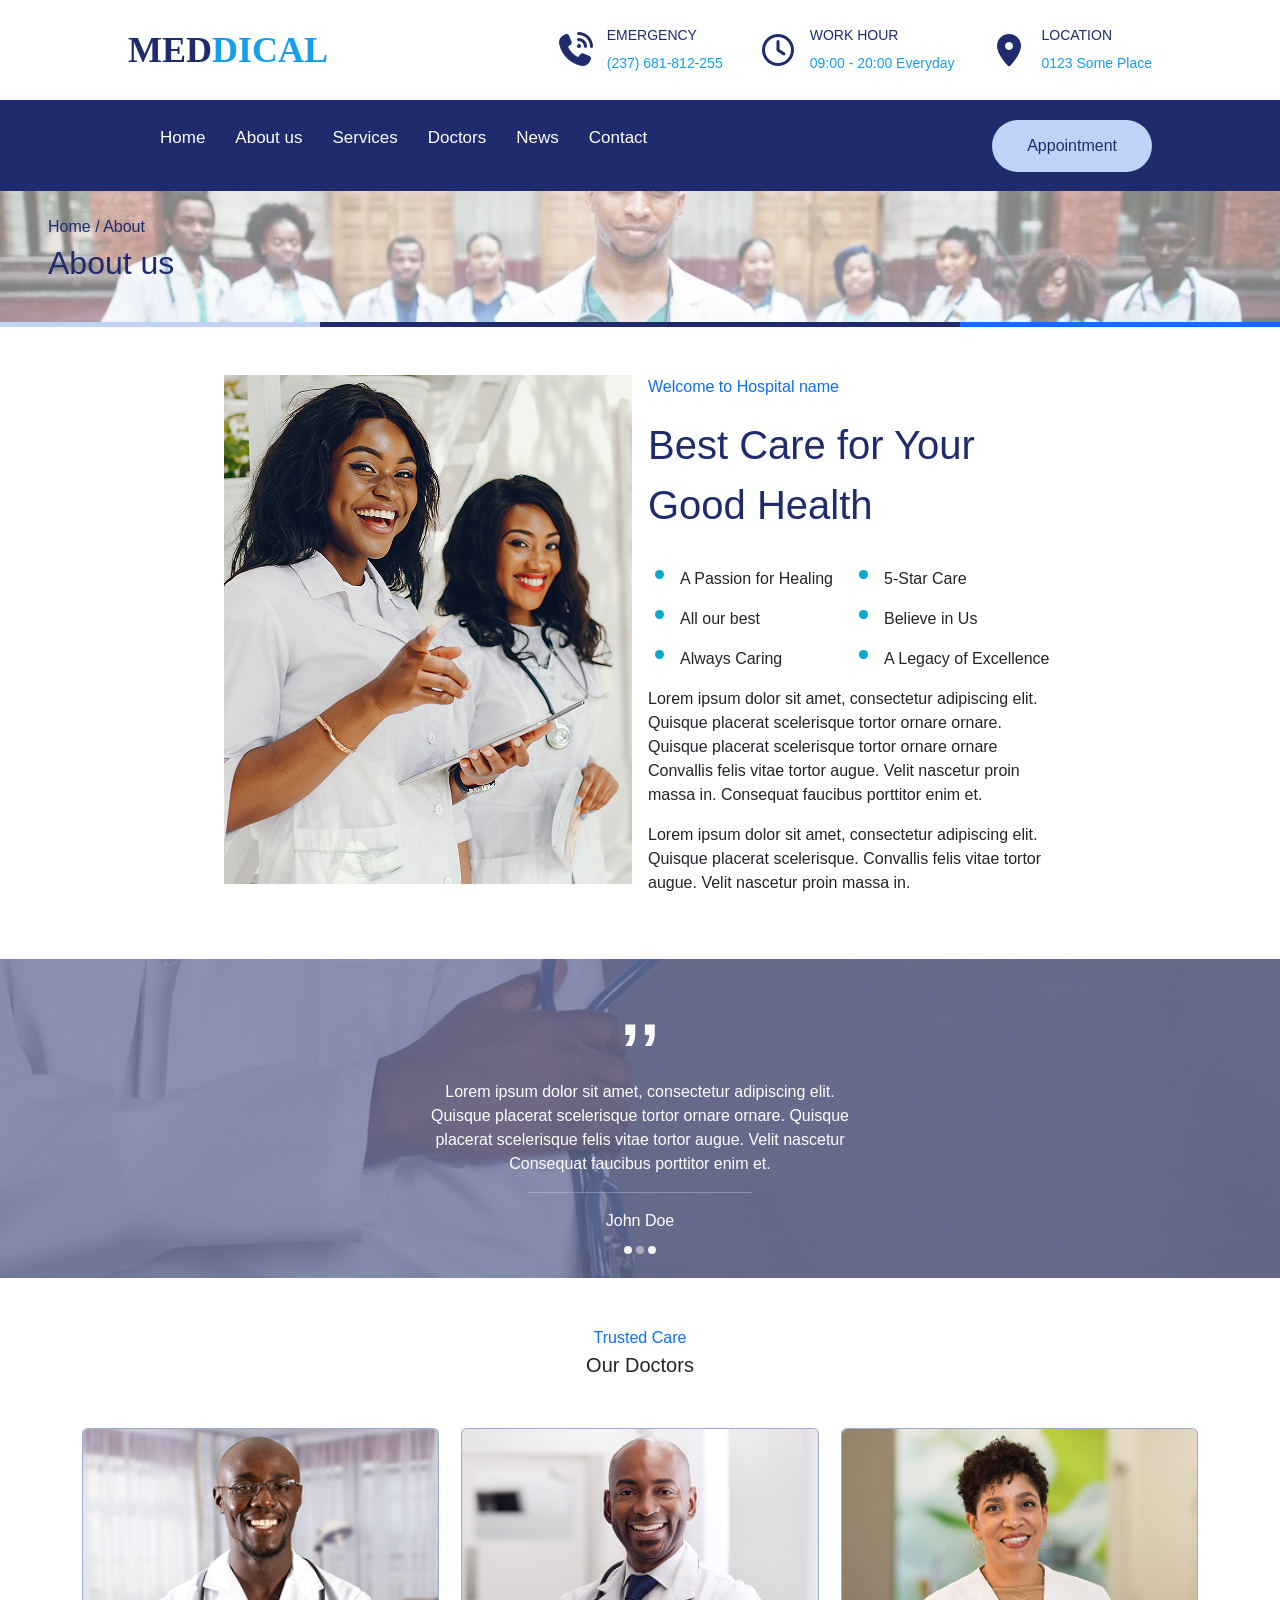
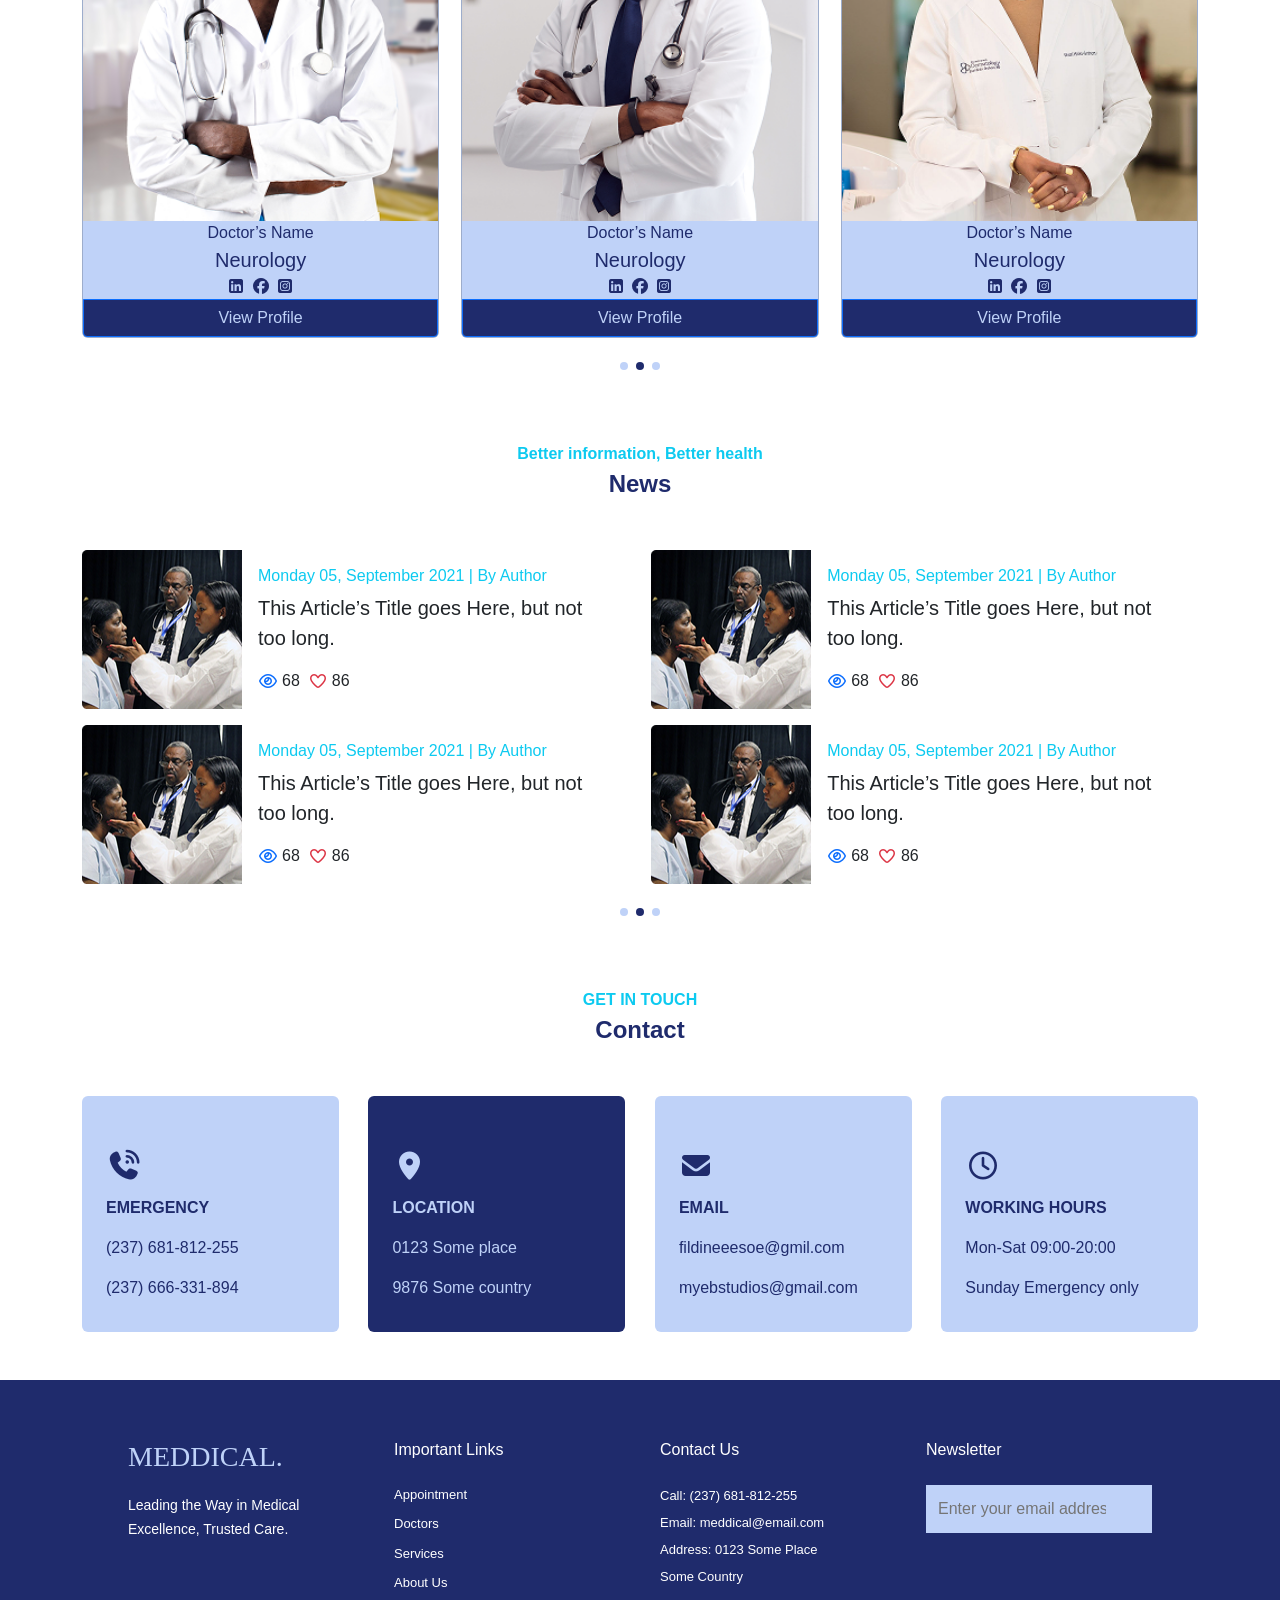
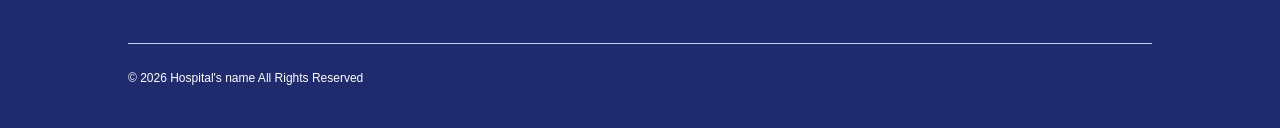
==== commit c0ec2544: "Reorganize Project" ====
--- a/about-us.html
+++ b/about-us.html
@@ -226,7 +226,7 @@
                 </button>
               </div>
               <div class="card card-section-4 text-center">
-                <img src="images/f-doctor.png" />
+                <img src="images/s-doctor.png" />
                 <p class="fs-6 m-0">Doctor’s Name</p>
                 <p class="fs-5 m-0">Neurology</p>
                 <div class="icons rounded-circle">
@@ -239,7 +239,7 @@
                 </button>
               </div>
               <div class="card card-section-4 text-center">
-                <img src="images/f-doctor.png" />
+                <img src="images/th-doctor.png" />
                 <p class="fs-6 m-0">Doctor’s Name</p>
                 <p class="fs-5 m-0">Neurology</p>
                 <div class="icons">
@@ -471,7 +471,7 @@
             <a href="appointment.html">Appointment</a>
             <a href="doctors.html">Doctors</a>
             <a href="services.html">Services</a>
-            <a href="about.html">About Us</a>
+            <a href="about-us.html">About Us</a>
           </div>
 
           <!-- Contact Us -->
